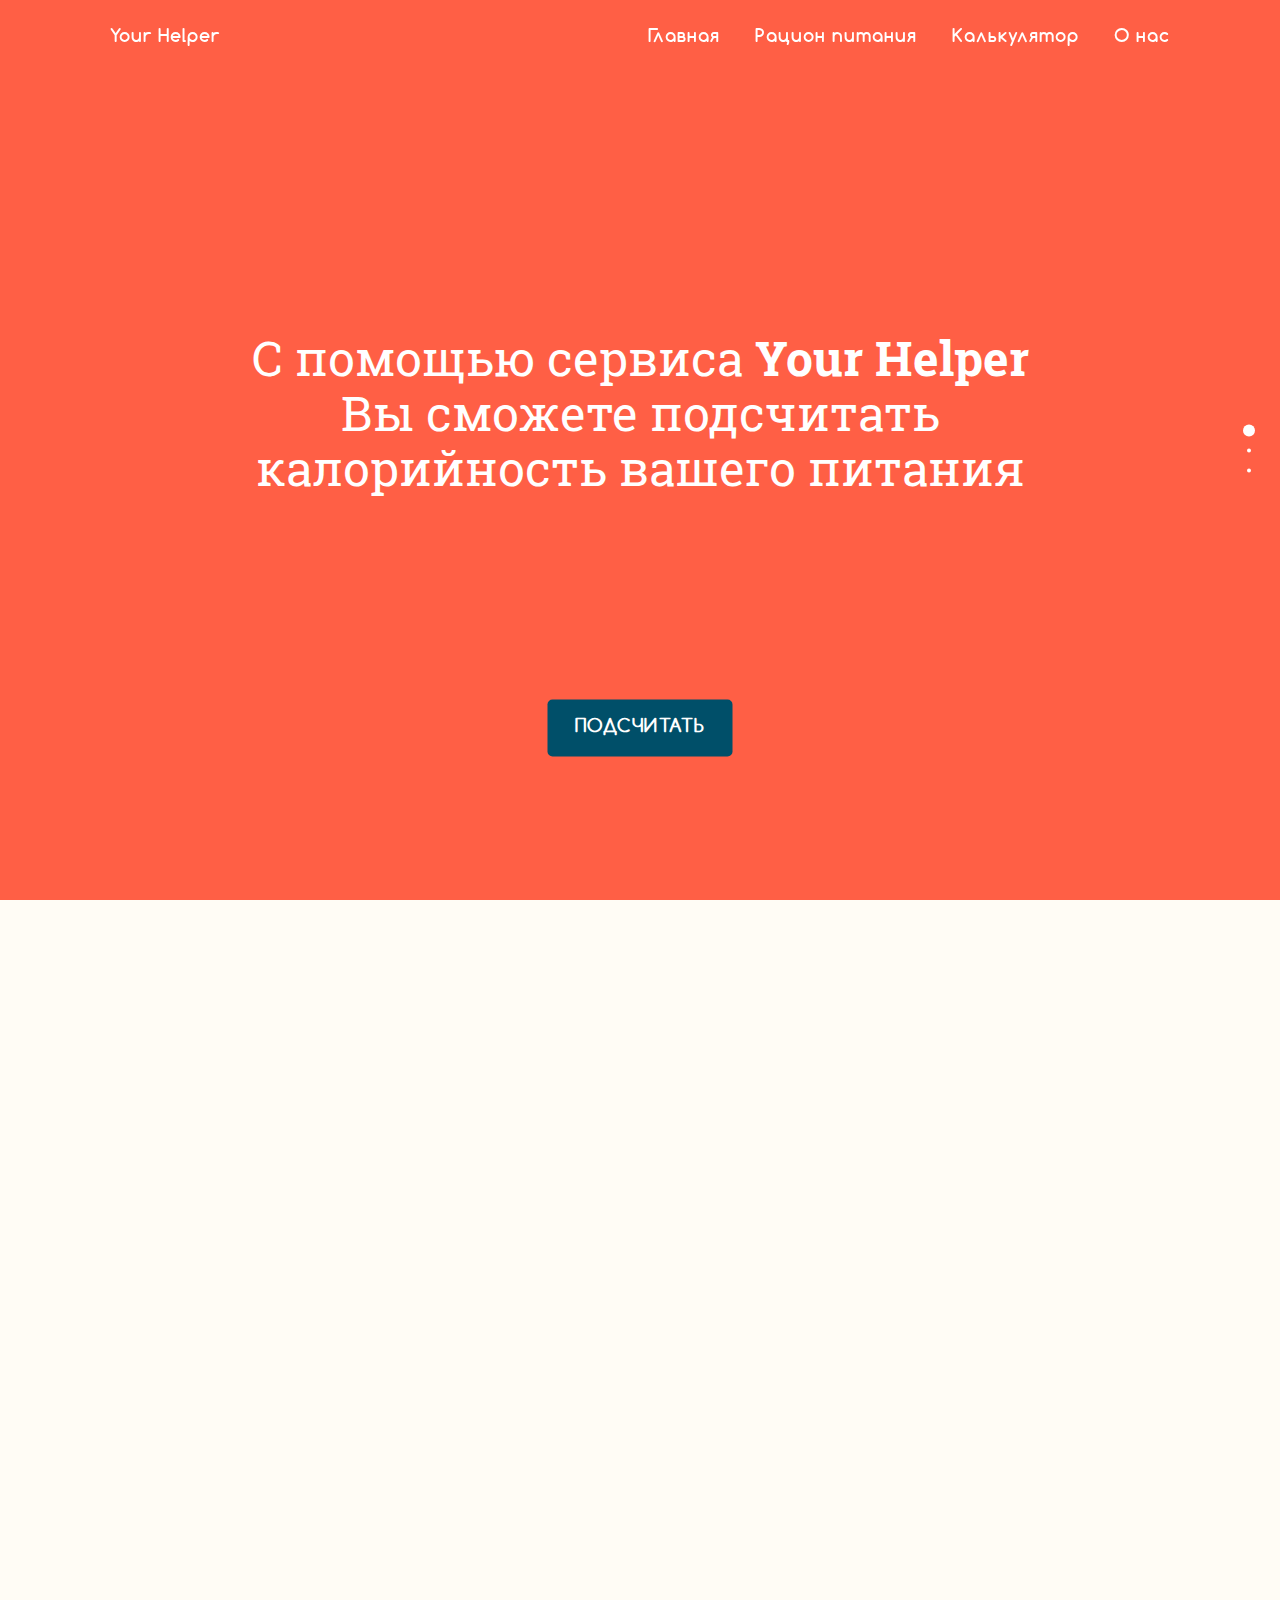
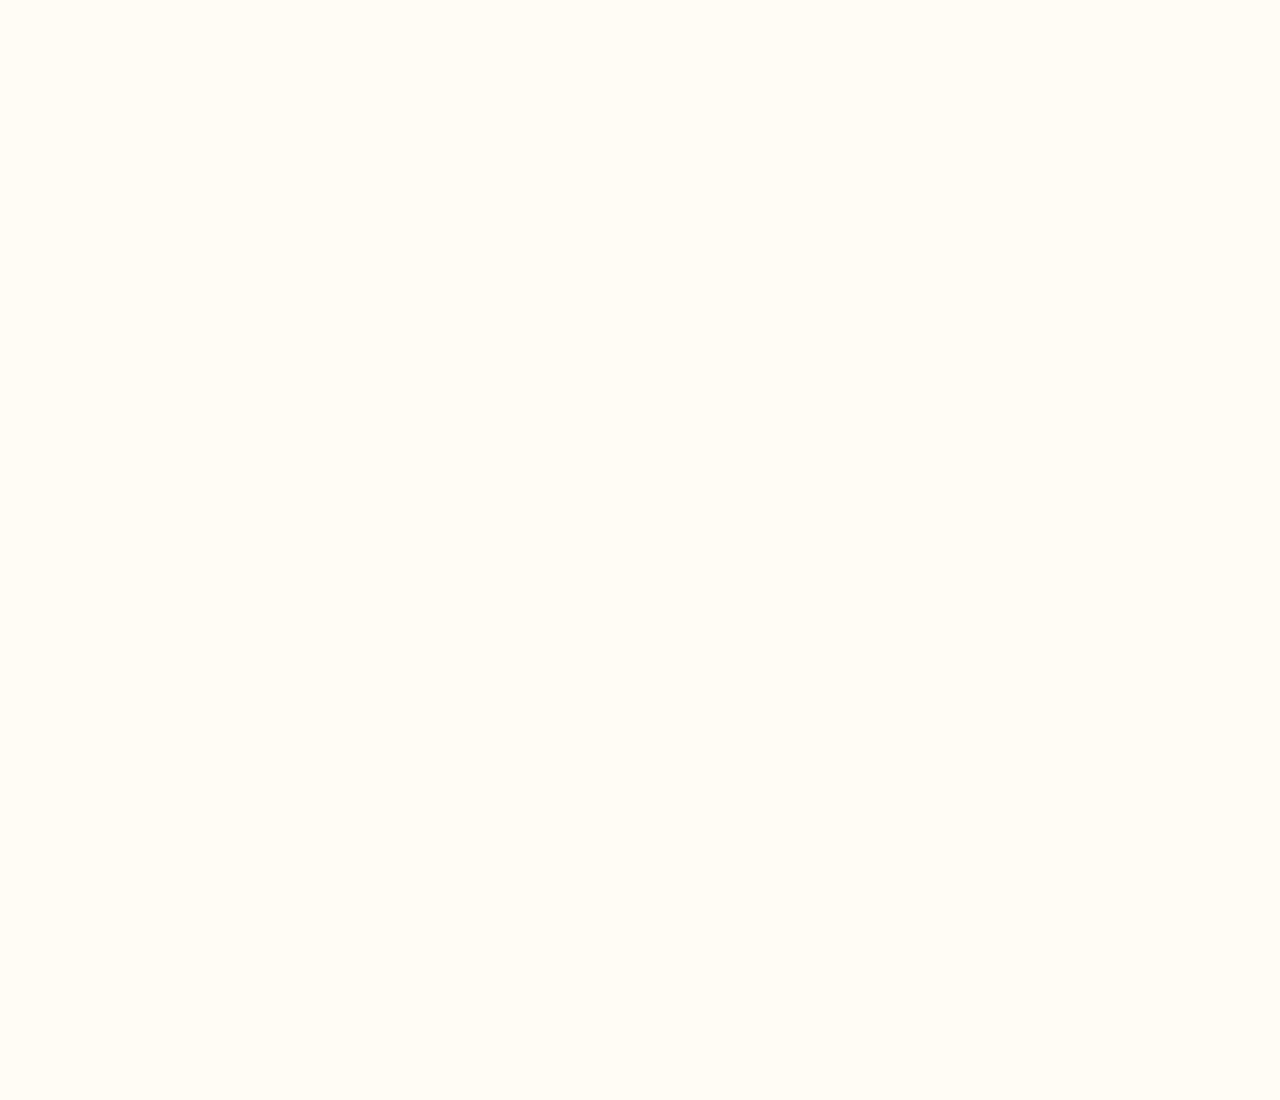
==== index.html @ f8819856 "adaptive modal" ====
<!DOCTYPE html>
<html lang="ru">
<head>
	<!-- meta tags -->
	<meta charset="UTF-8">
	<meta name="viewport" content="width=device-width, initial-scale=1.0">
	<!-- --------- -->

	<title>Your Helper - калькулятор калорий</title>

	<!-- link tags -->
	<link rel="shortcut icon" href="img/favicon.png" type="image/x-icon">
	<link rel="stylesheet" href="css/normalize.css">
	<link rel="stylesheet" href="css/fullpage.css">
	<link rel="stylesheet" href="css/style.css">
</head>
<body>
	<nav class="navbar">
		<div class="container">
			<div class="navbar-block">
				<div class="navbar-logo">
					<a href="index.html">
						<span class="navbar__logo">Your Helper</span>
					</a>
				</div>
				<ul id="menu">
					<li data-menuanchor="Main"><a href="#Main" class="navbar-link">Главная</a></li>
					<li data-menuanchor="Food"><a href="#Food" class="navbar-link">Рацион питания</a></li>
					<li data-menuanchor="Calc"><a href="#Calc" class="navbar-link">Калькулятор</a></li>
					<li><a href="#" class="navbar-link">О нас</a></li>
				</ul>
				<div class="navbar__burger">
					<span></span>
				</div>
			</div>
		</div>
	</nav>
	<div class="navbar-burger">
		<ul>
			<li data-menuanchor="Main"><a href="#Main" class="navbar-link">Главная</a></li>
			<li data-menuanchor="Food"><a href="#Food" class="navbar-link">Рацион питания</a></li>
			<li data-menuanchor="Calc"><a href="#Calc" class="navbar-link">Калькулятор</a></li>
			<li><a href="#" class="navbar-link">О нас</a></li>
		</ul>
	</div>
	<div id="fullpage">
		<div class="section active">
			<header class="hero">
				<div class="hero-text">
					<span>
						С помощью сервиса <span class="hero-text_red">Your Helper</span> Вы сможете подсчитать калорийность вашего питания
					</span>
				</div>
				<a href="#Calc" class="btn hero-btn" data-menuanchor="Calc">
					подсчитать
				</a>
			</header>
		</div>
		<div class="section food">
			<div class="container">
				<span class="food__title">
					Питание
				</span>
				<div class="food-block">
					<div class="food-item food-item_first">
						<div class="food-item_hover"></div>
						<a href="#" class="btn food-btn">
							на сушку
						</a>
					</div>
					<div class="food-item food-item_second">
						<div class="food-item_hover"></div>
						<a href="#" class="btn food-btn">
							на массу
						</a>
					</div>
				</div>
			</div>
		</div>
		<div class="section calc">
			<h2 class="calc__title">Калькулятор</h2>
			<div class="calc-wrapper">
				<div class="calc-body">
					<div class="calc-body-menu" id="calcMenu">
						<form action="#" class="calc-search">
							<input type="text" class="calc-input" placeholder="Поиск..">
						</form>
						<div class="calc-body-menu-items">
							<ul class="calc-ul">
								<li class="calc-list">Крупы и каши</li>
								<li class="calc-list">Молочные продукты</li>
								<li class="calc-list">Морепродукты</li>
								<li class="calc-list">Мучные изделия</li>
								<li class="calc-list">Мясные продукты</li>
								<li class="calc-list">Напитки</li>
								<li class="calc-list">Овощи и зелень</li>
								<li class="calc-list">Орехи и сухофрукты</li>
								<li class="calc-list">Фрукты и ягоды</li>
								<li class="calc-list">Разное</li>
							</ul>
						</div>
					</div>
					<div class="calc-body-items" id="calcItems">
						
					</div>
				</div>
				<div class="calc-ad">
					<span>Здесь может быть ваша реклама</span>
				</div>
			</div>
			<div class="calc-basket">
				<button class="btn calc-basket-btn">
					<img src="img/basket.png" alt="Basket" class="calc-basket-btn__img">
					<span>корзина</span>
				</button>
			</div>
		</div>
	</div>
	<div class="modal hided">
		<h2 class="modal-title">
			Корзина продуктов
		</h2>
		<span class="modal-out">&#10006;</span>
		<div class="modal-wrapper">
			<div class="modal-list" id="modalList">
				
			</div>
			<div class="modal-add">
				<div class="modal-add-text">
					<label for="modal-add__text">Название:</label><input type="text" id="modal-add__text" class="modal-add__text" placeholder="Ваш продукт" required>
					<label for="modal-add__num">Кол-во калорий на 100гр. :</label><input type="number" id="modal-add__num" class="modal-add__num" placeholder="100" required>
				</div>
				<button class="btn modal-add__btn">добавить</button>
			</div>
		</div>
		<div class="modal-final-wr">
			<div class="modal-final">
				<button class="btn modal-final__btn">расчитать</button>
				<span class="modal-final__text">Всего калорий: </span>
				<span class="modal-final__num">0</span>
			</div>
		</div>
	</div>
	<script src="js/fullpage.js"></script>
	<script src="js/app.js"></script>
</body>
</html>
---- css/fullpage.css ----
/*!
 * fullPage 3.0.9
 * https://github.com/alvarotrigo/fullPage.js
 *
 * @license GPLv3 for open source use only
 * or Fullpage Commercial License for commercial use
 * http://alvarotrigo.com/fullPage/pricing/
 *
 * Copyright (C) 2018 http://alvarotrigo.com/fullPage - A project by Alvaro Trigo
 */
html.fp-enabled,
.fp-enabled body {
    margin: 0;
    padding: 0;
    overflow:hidden;

    /*Avoid flicker on slides transitions for mobile phones #336 */
    -webkit-tap-highlight-color: rgba(0,0,0,0);
}
.fp-section {
    position: relative;
    -webkit-box-sizing: border-box; /* Safari<=5 Android<=3 */
    -moz-box-sizing: border-box; /* <=28 */
    box-sizing: border-box;
}
.fp-slide {
    float: left;
}
.fp-slide, .fp-slidesContainer {
    height: 100%;
    display: block;
}
.fp-slides {
    z-index:1;
    height: 100%;
    overflow: hidden;
    position: relative;
    -webkit-transition: all 0.3s ease-out; /* Safari<=6 Android<=4.3 */
    transition: all 0.3s ease-out;
}
.fp-section.fp-table, .fp-slide.fp-table {
    display: table;
    table-layout:fixed;
    width: 100%;
}
.fp-tableCell {
    display: table-cell;
    vertical-align: middle;
    width: 100%;
    height: 100%;
}
.fp-slidesContainer {
    float: left;
    position: relative;
}
.fp-controlArrow {
    -webkit-user-select: none; /* webkit (safari, chrome) browsers */
    -moz-user-select: none; /* mozilla browsers */
    -khtml-user-select: none; /* webkit (konqueror) browsers */
    -ms-user-select: none; /* IE10+ */
    position: absolute;
    z-index: 4;
    top: 50%;
    cursor: pointer;
    width: 0;
    height: 0;
    border-style: solid;
    margin-top: -38px;
    -webkit-transform: translate3d(0,0,0);
    -ms-transform: translate3d(0,0,0);
    transform: translate3d(0,0,0);
}
.fp-controlArrow.fp-prev {
    left: 15px;
    width: 0;
    border-width: 38.5px 34px 38.5px 0;
    border-color: transparent #fff transparent transparent;
}
.fp-controlArrow.fp-next {
    right: 15px;
    border-width: 38.5px 0 38.5px 34px;
    border-color: transparent transparent transparent #fff;
}
.fp-scrollable {
    overflow: hidden;
    position: relative;
}
.fp-scroller{
    overflow: hidden;
}
.iScrollIndicator{
    border: 0 !important;
}
.fp-notransition {
    -webkit-transition: none !important;
    transition: none !important;
}
#fp-nav {
    position: fixed;
    z-index: 100;
    top: 50%;
    opacity: 1;
    transform: translateY(-50%);
    -ms-transform: translateY(-50%);
    -webkit-transform: translate3d(0,-50%,0);
}
#fp-nav.fp-right {
    right: 17px;
}
#fp-nav.fp-left {
    left: 17px;
}
.fp-slidesNav{
    position: absolute;
    z-index: 4;
    opacity: 1;
    -webkit-transform: translate3d(0,0,0);
    -ms-transform: translate3d(0,0,0);
    transform: translate3d(0,0,0);
    left: 0 !important;
    right: 0;
    margin: 0 auto !important;
}
.fp-slidesNav.fp-bottom {
    bottom: 17px;
}
.fp-slidesNav.fp-top {
    top: 17px;
}
#fp-nav ul,
.fp-slidesNav ul {
  margin: 0;
  padding: 0;
}
#fp-nav ul li,
.fp-slidesNav ul li {
    display: block;
    width: 14px;
    height: 13px;
    margin: 7px;
    position:relative;
}
.fp-slidesNav ul li {
    display: inline-block;
}
#fp-nav ul li a,
.fp-slidesNav ul li a {
    display: block;
    position: relative;
    z-index: 1;
    width: 100%;
    height: 100%;
    cursor: pointer;
    text-decoration: none;
}
#fp-nav ul li a.active span,
.fp-slidesNav ul li a.active span,
#fp-nav ul li:hover a.active span,
.fp-slidesNav ul li:hover a.active span{
    height: 12px;
    width: 12px;
    margin: -6px 0 0 -6px;
    border-radius: 100%;
 }
#fp-nav ul li a span,
.fp-slidesNav ul li a span {
    border-radius: 50%;
    position: absolute;
    z-index: 1;
    height: 4px;
    width: 4px;
    border: 0;
    background: #fff;
    left: 50%;
    top: 50%;
    margin: -2px 0 0 -2px;
    -webkit-transition: all 0.1s ease-in-out;
    -moz-transition: all 0.1s ease-in-out;
    -o-transition: all 0.1s ease-in-out;
    transition: all 0.1s ease-in-out;
}
#fp-nav ul li:hover a span,
.fp-slidesNav ul li:hover a span{
    width: 10px;
    height: 10px;
    margin: -5px 0px 0px -5px;
}
#fp-nav ul li .fp-tooltip {
    /* display: none; */
    position: absolute;
    top: -2px;
    color: #fff;
    font-size: 14px;
    /* font-family: arial, helvetica, sans-serif;
     */
    font-family: 'Comfortaa Regular';
    letter-spacing: 1.5px;
    white-space: nowrap;
    max-width: 220px;
    overflow: hidden;
    display: block;
    opacity: 0;
    width: 0;
    cursor: pointer;
}
#fp-nav ul li:hover .fp-tooltip,
#fp-nav.fp-show-active a.active + .fp-tooltip {
    -webkit-transition: opacity 0.2s ease-in;
    transition: opacity 0.2s ease-in;
    width: auto;
    opacity: 1;
}
#fp-nav ul li .fp-tooltip.fp-right {
    right: 20px;
}
#fp-nav ul li .fp-tooltip.fp-left {
    left: 20px;
}
.fp-auto-height.fp-section,
.fp-auto-height .fp-slide,
.fp-auto-height .fp-tableCell{
    height: auto !important;
}

.fp-responsive .fp-auto-height-responsive.fp-section,
.fp-responsive .fp-auto-height-responsive .fp-slide,
.fp-responsive .fp-auto-height-responsive .fp-tableCell {
    height: auto !important;
}

/*Only display content to screen readers*/
.fp-sr-only{
    position: absolute;
    width: 1px;
    height: 1px;
    padding: 0;
    overflow: hidden;
    clip: rect(0, 0, 0, 0);
    white-space: nowrap;
    border: 0;
}
---- css/style.css ----
@font-face {
  font-family: 'Roboto Slab Regular';
  src: url("../fonts/Roboto/RobotoSlab-Regular.eot");
  src: url("../fonts/Roboto/RobotoSlab-Regular.eot?#iefix") format("embedded-opentype"), url("../fonts/Roboto/RobotoSlab-Regular.woff") format("woff"), url("../fonts/Roboto/RobotoSlab-Regular.ttf") format("truetype");
  font-weight: normal;
  font-style: normal;
}

@font-face {
  font-family: 'Roboto Slab Bold';
  src: url("../fonts/Roboto/RobotoSlab-Bold.eot");
  src: url("../fonts/Roboto/RobotoSlab-Bold.eot?#iefix") format("embedded-opentype"), url("../fonts/Roboto/RobotoSlab-Bold.woff") format("woff"), url("../fonts/Roboto/RobotoSlab-Bold.ttf") format("truetype");
  font-weight: normal;
  font-style: normal;
}

@font-face {
  font-family: 'Comfortaa Regular';
  src: url("../fonts/Comfortaa/Comfortaa.eot");
  src: url("../fonts/Comfortaa/Comfortaa.eot?#iefix") format("embedded-opentype"), url("../fonts/Comfortaa/Comfortaa.woff") format("woff"), url("../fonts/Comfortaa/Comfortaa.ttf") format("truetype");
  font-weight: normal;
  font-style: normal;
}

@font-face {
  font-family: 'Comfortaa Bold';
  src: url("../fonts/Comfortaa/Comfortaa-Bold.eot");
  src: url("../fonts/Comfortaa/Comfortaa-Bold.eot?#iefix") format("embedded-opentype"), url("../fonts/Comfortaa/Comfortaa-Bold.woff") format("woff"), url("../fonts/Comfortaa/Comfortaa-Bold.ttf") format("truetype");
  font-weight: normal;
  font-style: normal;
}

* {
  -webkit-box-sizing: border-box;
          box-sizing: border-box;
}

body {
  font-size: 18px;
  background-color: #FFFCF5;
  font-family: 'Comfortaa Regular';
  font-weight: 400;
}

.container {
  max-width: 1110px;
  margin: 0 auto;
  z-index: 4;
}

input::-webkit-outer-spin-button,
input::-webkit-inner-spin-button {
  -webkit-appearance: none;
  margin: 0;
}

a {
  text-decoration: none;
  color: #000;
}

.btn {
  border: none;
  outline: none;
  cursor: pointer;
}

button:active, button:focus {
  border: none;
  outline: none;
}

button::-moz-focus-inner {
  border: 0;
}

@media (max-width: 1200px) {
  .container {
    max-width: 780px;
  }
}

@media (max-width: 880px) {
  .container {
    max-width: 500px;
    width: 85%;
  }
}

.hero {
  height: 100vh;
  position: relative;
}

.hero-text {
  position: absolute;
  text-align: center;
  top: 45%;
  left: 50%;
  -webkit-transform: translate(-50%, -45%);
          transform: translate(-50%, -45%);
  font-size: 48px;
  width: 810px;
  color: #fff;
  font-family: 'Roboto Slab Regular';
  font-weight: 400;
}

.hero-text_red {
  font-family: 'Roboto Slab Bold';
  font-weight: 700;
}

.hero-btn {
  position: absolute;
  text-transform: uppercase;
  letter-spacing: 1.5px;
  font-weight: 700;
  bottom: 15%;
  left: 50%;
  -webkit-transform: translate(-50%, -15%);
          transform: translate(-50%, -15%);
  background: #004f69;
  color: #fff;
  padding: 18px 27px;
  border-radius: 5px;
  -webkit-transition: .3s;
  transition: .3s;
}

.hero-btn:hover {
  background: #fff;
  color: #004f69;
}

@media (max-width: 880px) {
  .hero-text {
    font-size: 32px;
    max-width: 610px;
    width: 85%;
  }
  .hero-btn {
    letter-spacing: 1.5px;
    font-weight: 700;
    bottom: 10%;
    -webkit-transform: translate(-50%, -10%);
            transform: translate(-50%, -10%);
    padding: 20px 30px 17px 30px;
    border-radius: 30px;
    font-size: 14px;
  }
}

@media (orientation: landscape) and (max-width: 880px) {
  .hero-btn {
    bottom: 10%;
    left: 50%;
    -webkit-transform: translate(-50%, 0%);
            transform: translate(-50%, 0%);
  }
}

.navbar {
  position: fixed;
  top: 0;
  width: 100%;
  z-index: 999;
}

.navbar-block {
  padding: 25px 25px;
  display: -webkit-box;
  display: -ms-flexbox;
  display: flex;
  -webkit-box-pack: justify;
      -ms-flex-pack: justify;
          justify-content: space-between;
  -webkit-box-align: center;
      -ms-flex-align: center;
          align-items: center;
}

.navbar__logo {
  letter-spacing: 1px;
  color: #fff;
  font-family: 'Comfortaa Bold';
  font-weight: 700;
}

.navbar ul {
  margin: 0 0 0 40px;
  padding: 0;
  list-style: none;
  display: -webkit-box;
  display: -ms-flexbox;
  display: flex;
  -webkit-box-align: center;
      -ms-flex-align: center;
          align-items: center;
}

.navbar ul li {
  margin-right: 35px;
}

.navbar ul li a {
  color: #fff;
}

.navbar ul li:last-child {
  margin-right: 0;
}

.navbar-link {
  letter-spacing: 1px;
  position: relative;
  font-family: 'Comfortaa Bold';
  font-weight: 700;
}

.navbar-link::after {
  content: '';
  -webkit-transition: .4s;
  transition: .4s;
  position: absolute;
  bottom: -2px;
  left: 0;
  width: 0;
  height: 2px;
  background-color: #fff;
}

.navbar-link:hover::after {
  width: 100%;
}

.navbar__burger {
  display: none;
}

.navbar-burger {
  z-index: 100;
  padding: 10px 0;
  position: fixed;
  top: -200%;
  margin-top: 61px;
  right: 21%;
  -webkit-transition: all 0.3s ease 0s;
  transition: all 0.3s ease 0s;
  border: 1px solid #fff;
  border-radius: 10px;
  background-color: #ff5f45;
}

.navbar-burger.actived {
  top: 0;
}

.navbar-burger ul {
  margin: 0;
  padding: 0;
  list-style: none;
  display: -webkit-box;
  display: -ms-flexbox;
  display: flex;
  -webkit-box-orient: vertical;
  -webkit-box-direction: normal;
      -ms-flex-direction: column;
          flex-direction: column;
  -webkit-box-pack: center;
      -ms-flex-pack: center;
          justify-content: center;
  -webkit-box-align: end;
      -ms-flex-align: end;
          align-items: flex-end;
  padding: 20px;
}

.navbar-burger ul li {
  margin-bottom: 27px;
  font-size: 20px;
  position: relative;
}

.navbar-burger ul li a {
  color: #fff;
}

.navbar-burger ul li:last-child {
  margin-bottom: 0;
}

@media (max-width: 880px) {
  .navbar ul {
    display: none;
  }
  .navbar__burger {
    display: block;
    position: relative;
    width: 20px;
    height: 16px;
  }
  .navbar__burger span {
    position: absolute;
    background-color: #fff;
    width: 100%;
    height: 2px;
    left: 0;
    top: 7px;
    -webkit-transition: all 0.3s ease 0s;
    transition: all 0.3s ease 0s;
  }
  .navbar__burger::after, .navbar__burger::before {
    content: '';
    position: absolute;
    background-color: #fff;
    width: 100%;
    height: 2px;
    -webkit-transition: all 0.3s ease 0s;
    transition: all 0.3s ease 0s;
  }
  .navbar__burger::after {
    bottom: 0;
  }
  .navbar__burger.actived span {
    -webkit-transform: scale(0);
            transform: scale(0);
  }
  .navbar__burger.actived::before {
    -webkit-transform: rotate(45deg);
            transform: rotate(45deg);
    top: 8px;
  }
  .navbar__burger.actived::after {
    -webkit-transform: rotate(-45deg);
            transform: rotate(-45deg);
    bottom: 6px;
  }
}

@media (max-width: 575px) {
  .navbar-burger {
    right: 13%;
  }
}

@media (orientation: landscape) {
  .navbar-burger ul {
    display: -webkit-box;
    display: -ms-flexbox;
    display: flex;
    -webkit-box-orient: vertical;
    -webkit-box-direction: normal;
        -ms-flex-direction: column;
            flex-direction: column;
    -webkit-box-pack: center;
        -ms-flex-pack: center;
            justify-content: center;
    -webkit-box-align: end;
        -ms-flex-align: end;
            align-items: flex-end;
    padding: 5px 10px;
  }
  .navbar-burger ul li {
    margin-bottom: 23px;
    font-size: 20px;
    position: relative;
  }
  .navbar-burger ul li a {
    color: #fff;
  }
  .navbar-burger ul li:last-child {
    margin-bottom: 0;
  }
}

.food {
  height: 100vh;
  position: relative;
}

.food__title {
  position: absolute;
  top: 10%;
  left: 50%;
  -webkit-transform: translate(-50%, -10%);
          transform: translate(-50%, -10%);
  color: #fff;
  font-size: 48px;
  letter-spacing: 1.5px;
  font-family: 'Comfortaa Bold';
  font-weight: 700;
}

.food-block {
  position: absolute;
  top: 40%;
  left: 50%;
  -webkit-transform: translate(-50%, -30%);
          transform: translate(-50%, -30%);
  height: 80vh;
  width: 70vw;
  display: -webkit-box;
  display: -ms-flexbox;
  display: flex;
  -webkit-box-pack: justify;
      -ms-flex-pack: justify;
          justify-content: space-between;
  -webkit-box-align: center;
      -ms-flex-align: center;
          align-items: center;
}

.food-item {
  height: 60vh;
  width: 48%;
  -ms-flex-preferred-size: 48%;
      flex-basis: 48%;
  border-radius: 20px;
  position: relative;
  -webkit-transition: .3s;
  transition: .3s;
  z-index: 1;
}

.food-item_hover {
  -webkit-transition: .3s;
  transition: .3s;
  width: 100%;
  height: 100%;
  z-index: 2;
  border-radius: 20px;
  background-color: #000;
  opacity: .1;
}

.food-item_first {
  background: url("../img/fruits.jpg") no-repeat top center/cover;
}

.food-item_second {
  background: url("../img/meat.jpg") no-repeat top center/cover;
}

.food-item:hover {
  -webkit-transform: scale(1.03);
          transform: scale(1.03);
}

.food-item:hover .food-item_hover {
  opacity: .7;
}

.food-btn {
  z-index: 999;
  position: absolute;
  text-transform: uppercase;
  text-align: center;
  letter-spacing: 1.5px;
  font-size: 38px;
  font-weight: 700;
  top: 50%;
  left: 50%;
  -webkit-transform: translate(-50%, -50%);
          transform: translate(-50%, -50%);
  background: #004f69;
  color: #fff;
  padding: 28px 25px;
  border-radius: 15px;
  -webkit-transition: .3s;
  transition: .3s;
}

.food-btn:hover {
  background: #fff;
  color: #004f69;
}

@media (max-width: 880px) {
  .food__title {
    font-size: 42px;
  }
  .food-block {
    top: 40%;
    left: 50%;
    -webkit-transform: translate(-50%, -30%);
            transform: translate(-50%, -30%);
    -ms-flex-wrap: wrap;
        flex-wrap: wrap;
    -webkit-box-pack: center;
        -ms-flex-pack: center;
            justify-content: center;
    -webkit-box-align: center;
        -ms-flex-align: center;
            align-items: center;
  }
  .food-item {
    height: 29vh;
    -ms-flex-preferred-size: 85%;
        flex-basis: 85%;
  }
  .food-item:last-child {
    margin-top: -50px;
  }
  .food-item:hover {
    -webkit-transform: scale(1);
            transform: scale(1);
  }
  .food-item:hover .food-item_hover {
    -webkit-transition: 0s;
    transition: 0s;
    width: 0;
    height: 0;
    z-index: 2;
    border-radius: 0;
    background-color: none;
    opacity: 0;
  }
  .food-btn {
    font-size: 23px;
    padding: 18px 15px;
    border-radius: 15px;
    -webkit-transition: .3s;
    transition: .3s;
  }
  .food-btn:active {
    background: #fff;
    color: #004f69;
  }
}

@media (orientation: landscape) and (max-width: 880px) {
  .food__title {
    font-size: 32px;
  }
  .food-block {
    top: 15%;
    left: 50%;
    -webkit-transform: translate(-50%, -30%);
            transform: translate(-50%, -30%);
    margin-top: 85px;
    -ms-flex-wrap: nowrap;
        flex-wrap: nowrap;
    -webkit-box-pack: justify;
        -ms-flex-pack: justify;
            justify-content: space-between;
    -webkit-box-align: center;
        -ms-flex-align: center;
            align-items: center;
  }
  .food-item {
    height: 60vh;
    -ms-flex-preferred-size: 49%;
        flex-basis: 49%;
    margin-bottom: 0;
  }
  .food-item:last-child {
    margin-top: 0px;
  }
  .food-btn {
    font-size: 23px;
    padding: 18px 15px;
    border-radius: 15px;
    -webkit-transition: .3s;
    transition: .3s;
  }
  .food-btn:active {
    background: #fff;
    color: #004f69;
  }
}

.calc {
  position: relative;
}

.calc__title {
  position: absolute;
  top: 5%;
  left: 50%;
  -webkit-transform: translate(-50%, -5%);
          transform: translate(-50%, -5%);
  color: #fff;
  font-size: 48px;
  letter-spacing: 1.5px;
  font-family: 'Comfortaa Bold';
  font-weight: 700;
}

.calc-wrapper {
  position: absolute;
  height: 60vh;
  width: 85vw;
  top: 40%;
  left: 50%;
  -webkit-transform: translate(-50%, -30%);
          transform: translate(-50%, -30%);
  display: -webkit-box;
  display: -ms-flexbox;
  display: flex;
  -webkit-box-pack: justify;
      -ms-flex-pack: justify;
          justify-content: space-between;
  -webkit-box-align: center;
      -ms-flex-align: center;
          align-items: center;
}

.calc-basket {
  position: absolute;
  bottom: 5%;
  left: 50%;
  -webkit-transform: translate(-50%, -5%);
          transform: translate(-50%, -5%);
}

.calc-basket-btn {
  display: -webkit-box;
  display: -ms-flexbox;
  display: flex;
  -webkit-box-align: center;
      -ms-flex-align: center;
          align-items: center;
  text-transform: uppercase;
  -webkit-box-pack: center;
      -ms-flex-pack: center;
          justify-content: center;
  letter-spacing: 1.5px;
  font-weight: 700;
  background: #004f69;
  color: #fff;
  padding: 18px 27px;
  border-radius: 5px;
}

.calc-basket-btn__img {
  height: 30px;
  width: 30px;
  margin-right: 10px;
}

.calc-body {
  -ms-flex-preferred-size: 83%;
      flex-basis: 83%;
  height: 100%;
  background-color: #fff;
  border-radius: 30px;
  display: -webkit-box;
  display: -ms-flexbox;
  display: flex;
  padding: 30px;
}

.calc-body-menu {
  -ms-flex-preferred-size: 18%;
      flex-basis: 18%;
  height: 100%;
  overflow-y: scroll;
}

.calc-body-menu-items {
  margin-top: 20px;
}

.calc-body-menu-items ul {
  margin: 0;
  padding: 0;
  list-style: none;
  margin-left: 5px;
}

.calc-body-menu-items ul li {
  position: relative;
  cursor: pointer;
  font-size: 20px;
  padding: 5px 0;
  margin-bottom: 5px;
  font-family: 'Comfortaa Bold';
  font-weight: 700;
}

.calc-body-menu-items ul li::after {
  content: '';
  -webkit-transition: .4s;
  transition: .4s;
  position: absolute;
  bottom: -2px;
  left: 0;
  width: 0;
  height: 2px;
  background-color: #fc6c7c;
}

.calc-body-menu-items ul li:hover::after {
  width: 100%;
}

.calc-body-items {
  -ms-flex-preferred-size: 85%;
      flex-basis: 85%;
  height: 100%;
  padding: 0 20px;
  overflow-y: scroll;
  display: -webkit-box;
  display: -ms-flexbox;
  display: flex;
  -webkit-box-pack: center;
      -ms-flex-pack: center;
          justify-content: center;
  -ms-flex-wrap: wrap;
      flex-wrap: wrap;
}

.calc-body-item {
  position: relative;
  display: inline-block;
  -ms-flex-preferred-size: 18%;
      flex-basis: 18%;
  height: 120px;
  margin: 8px 8px 2px 8px;
  border: 2px solid #fc6c7c;
  border-radius: 10px;
}

.calc-body-item__image {
  width: 100%;
  height: 100%;
  -o-object-fit: cover;
     object-fit: cover;
  border-radius: 10px;
}

.calc-body-item__text {
  position: absolute;
  left: 3%;
  display: inline-block;
  letter-spacing: 1.5px;
  text-align: left;
  top: 3%;
  font-size: 16px;
  max-width: 110px;
  color: #000;
  text-indent: none;
  -webkit-user-select: none;
     -moz-user-select: none;
      -ms-user-select: none;
          user-select: none;
  font-family: 'Comfortaa Bold';
  font-weight: 700;
}

.calc-body-item__add {
  position: absolute;
  top: -10px;
  right: -20px;
  background-color: green;
  color: #fff;
  font-size: 43px;
  width: 40px;
  height: 40px;
  border-radius: 50%;
  display: -webkit-box;
  display: -ms-flexbox;
  display: flex;
  -webkit-box-align: center;
      -ms-flex-align: center;
          align-items: center;
  -webkit-box-pack: center;
      -ms-flex-pack: center;
          justify-content: center;
  cursor: pointer;
  opacity: 0;
}

.calc-body-item:hover .calc-body-item__add {
  opacity: 1;
}

.calc-input {
  max-width: 97%;
  padding: 7px;
  margin-top: 2px;
  border: .5px solid #000;
}

.calc-ad {
  -ms-flex-preferred-size: 15%;
      flex-basis: 15%;
  height: 100%;
  background-color: #fff;
  border-radius: 30px;
  display: -webkit-box;
  display: -ms-flexbox;
  display: flex;
  -webkit-box-pack: center;
      -ms-flex-pack: center;
          justify-content: center;
  -webkit-box-align: center;
      -ms-flex-align: center;
          align-items: center;
  text-align: center;
}

.calc-ad span {
  display: block;
  max-width: 200px;
  font-size: 24px;
  font-family: 'Comfortaa Bold';
  font-weight: 700;
}

.modal {
  position: absolute;
  width: 90%;
  height: 90%;
  -webkit-user-select: none;
     -moz-user-select: none;
      -ms-user-select: none;
          user-select: none;
  top: 60%;
  left: 50%;
  -webkit-transform: translate(-50%, -60%);
          transform: translate(-50%, -60%);
  background-color: #fff;
  border-radius: 30px;
  z-index: 1000;
  opacity: 0;
  -webkit-transition: .3s;
  transition: .3s;
  -webkit-animation: show .3s 1;
          animation: show .3s 1;
  -webkit-animation-fill-mode: forwards;
          animation-fill-mode: forwards;
}

.modal-title {
  text-align: center;
  font-size: 37px;
  font-family: 'Comfortaa Bold';
  font-weight: 700;
}

.modal-out {
  position: absolute;
  top: 4%;
  right: 2%;
  font-size: 34px;
  cursor: pointer;
}

.modal-wrapper {
  position: relative;
  height: 75%;
  width: 90%;
  margin: auto;
  border-radius: 20px;
  border: 2px solid #000;
}

.modal-list {
  max-height: 85%;
  width: 98%;
  margin: 0 auto;
  overflow-y: scroll;
}

.modal-item {
  height: 100px;
  width: 98%;
  display: -webkit-box;
  display: -ms-flexbox;
  display: flex;
  -webkit-box-align: center;
      -ms-flex-align: center;
          align-items: center;
  -webkit-box-pack: justify;
      -ms-flex-pack: justify;
          justify-content: space-between;
  border-bottom: 1px solid #000;
  padding: 15px;
}

.modal-item:last-child {
  border-bottom: none;
}

.modal-item-text {
  display: -webkit-box;
  display: -ms-flexbox;
  display: flex;
  -webkit-box-align: center;
      -ms-flex-align: center;
          align-items: center;
}

.modal-item-text img {
  height: 95px;
  width: 120px;
  margin-right: 10px;
}

.modal-item-text span {
  font-size: 28px;
  font-family: 'Comfortaa Regular';
  font-weight: 400;
}

.modal-item-delete {
  margin-left: 10px;
  cursor: pointer;
}

.modal-item-input {
  font-size: 28px;
}

.modal-item-input input {
  height: 50px;
  width: 140px;
  padding: 15px;
  margin: 0 10px;
  border: none;
  border-bottom: 1px solid #000;
  outline: none;
}

.modal-item-input input:focus, .modal-item-input input:active {
  border: none;
  border-bottom: 1.5px solid #000;
}

.modal-add {
  position: absolute;
  bottom: 0;
  left: 50%;
  -webkit-transform: translate(-50%, 0%);
          transform: translate(-50%, 0%);
  height: 70px;
  width: 98%;
  font-size: 28px;
  margin: auto;
  display: -webkit-box;
  display: -ms-flexbox;
  display: flex;
  -webkit-box-align: center;
      -ms-flex-align: center;
          align-items: center;
  border-top: 1px solid #000;
  -webkit-box-pack: justify;
      -ms-flex-pack: justify;
          justify-content: space-between;
}

.modal-add input {
  height: 50px;
  padding: 15px;
  margin: 0 10px;
  border: none;
  border-bottom: 1px solid #000;
  outline: none;
}

.modal-add input:focus, .modal-add input:active {
  border: none;
  border-bottom: 1.5px solid #000;
}

.modal-add__text {
  width: 250px;
}

.modal-add__num {
  width: 140px;
}

.modal-add__btn {
  letter-spacing: 1.5px;
  font-weight: 700;
  font-size: 22px;
  background: #004f69;
  color: #fff;
  padding: 10px 17px;
  border-radius: 5px;
  text-transform: uppercase;
  -webkit-transition: .3s;
  transition: .3s;
}

.modal-final-wr {
  height: 23%;
  width: 90%;
  margin: auto;
  margin-top: 1%;
}

.modal-final {
  text-align: right;
  width: 100%;
  font-size: 32px;
  letter-spacing: 1.5px;
  font-family: 'Comfortaa Bold';
  font-weight: 700;
}

.modal-final__text {
  margin-right: 20px;
}

.modal-final__btn {
  letter-spacing: 1.5px;
  font-weight: 700;
  font-size: 22px;
  background: #004f69;
  color: #fff;
  padding: 10px 17px;
  border-radius: 5px;
  text-transform: uppercase;
  -webkit-transition: .3s;
  transition: .3s;
  margin-right: 20px;
}

.hided {
  display: none;
  -webkit-transition: .3s;
  transition: .3s;
}

@-webkit-keyframes show {
  0% {
    opacity: 0;
  }
  100% {
    opacity: 1;
  }
}

@keyframes show {
  0% {
    opacity: 0;
  }
  100% {
    opacity: 1;
  }
}

@media (max-width: 1836px) {
  .calc-body-item {
    -ms-flex-preferred-size: 18%;
        flex-basis: 18%;
  }
}

@media (max-width: 1650px) {
  .calc-body-item {
    -ms-flex-preferred-size: 22%;
        flex-basis: 22%;
  }
}

@media (max-width: 1300px) {
  .calc-input {
    position: absolute;
    left: 50%;
    -webkit-transform: translate(-50%, 0);
            transform: translate(-50%, 0);
    width: 80%;
    max-width: 100%;
    text-align: center;
  }
  .calc-ad {
    display: none;
  }
  .calc-body {
    -webkit-box-orient: vertical;
    -webkit-box-direction: normal;
        -ms-flex-direction: column;
            flex-direction: column;
    -ms-flex-preferred-size: 100%;
        flex-basis: 100%;
  }
  .calc-body-menu-items {
    display: none;
  }
  .calc-body-item {
    -ms-flex-preferred-size: 23%;
        flex-basis: 23%;
  }
}

@media (max-width: 1060px) {
  .calc-body-item {
    -ms-flex-preferred-size: 30%;
        flex-basis: 30%;
  }
}

@media (max-width: 707px) {
  .calc-body-item {
    -ms-flex-preferred-size: 43%;
        flex-basis: 43%;
  }
}

@media (max-width: 500px) {
  .calc-body-item {
    -ms-flex-preferred-size: 70%;
        flex-basis: 70%;
  }
}

@media (orientation: landscape) and (max-width: 860px) and (max-height: 400px) {
  .calc-input {
    top: 5%;
  }
  .calc-wrapper {
    height: 63vh;
    width: 75vw;
    top: 39%;
    -webkit-transform: translate(-50%, -30%);
            transform: translate(-50%, -30%);
  }
  .calc__title {
    font-size: 28px;
  }
  .calc-body-item {
    -ms-flex-preferred-size: 43%;
        flex-basis: 43%;
  }
  .calc-basket {
    bottom: 3%;
    -webkit-transform: translate(-50%, -3%);
            transform: translate(-50%, -3%);
  }
  .calc-basket-btn {
    padding: 11px 17px;
  }
  .calc-basket-btn__img {
    height: 20px;
    width: 20px;
    margin-right: 10px;
  }
}

@media (orientation: landscape) and (max-width: 860px) and (max-height: 330px) {
  .calc-wrapper {
    height: 58vh;
    top: 41%;
  }
  .calc-body-item {
    height: 100px;
  }
}

@media (max-width: 410px) {
  .calc-wrapper {
    height: 70vh;
    width: 75vw;
    top: 37%;
    -webkit-transform: translate(-50%, -30%);
            transform: translate(-50%, -30%);
  }
  .calc__title {
    font-size: 28px;
  }
  .calc-body-item {
    -ms-flex-preferred-size: 85%;
        flex-basis: 85%;
  }
  .calc-basket {
    bottom: 3%;
    -webkit-transform: translate(-50%, -3%);
            transform: translate(-50%, -3%);
  }
  .calc-basket-btn {
    padding: 11px 17px;
  }
  .calc-basket-btn__img {
    height: 20px;
    width: 20px;
    margin-right: 10px;
  }
}
/*# sourceMappingURL=style.css.map */
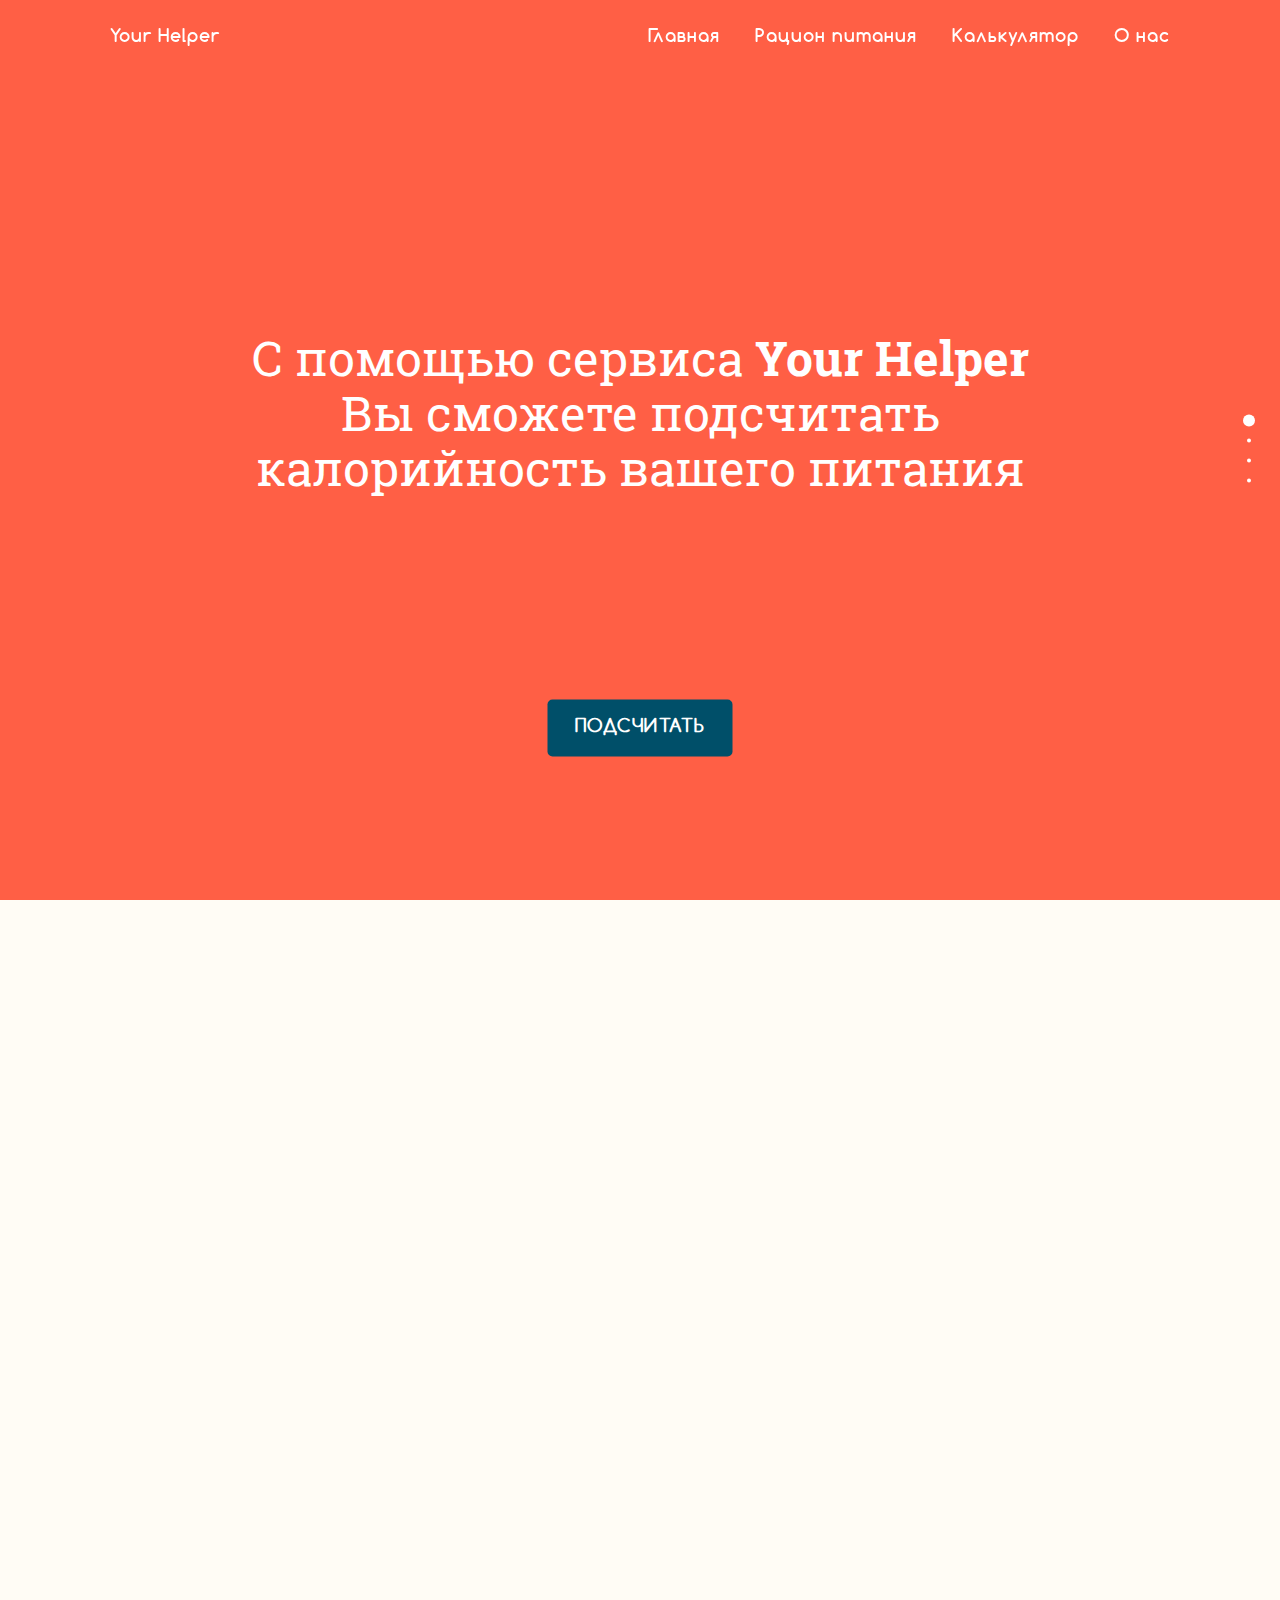
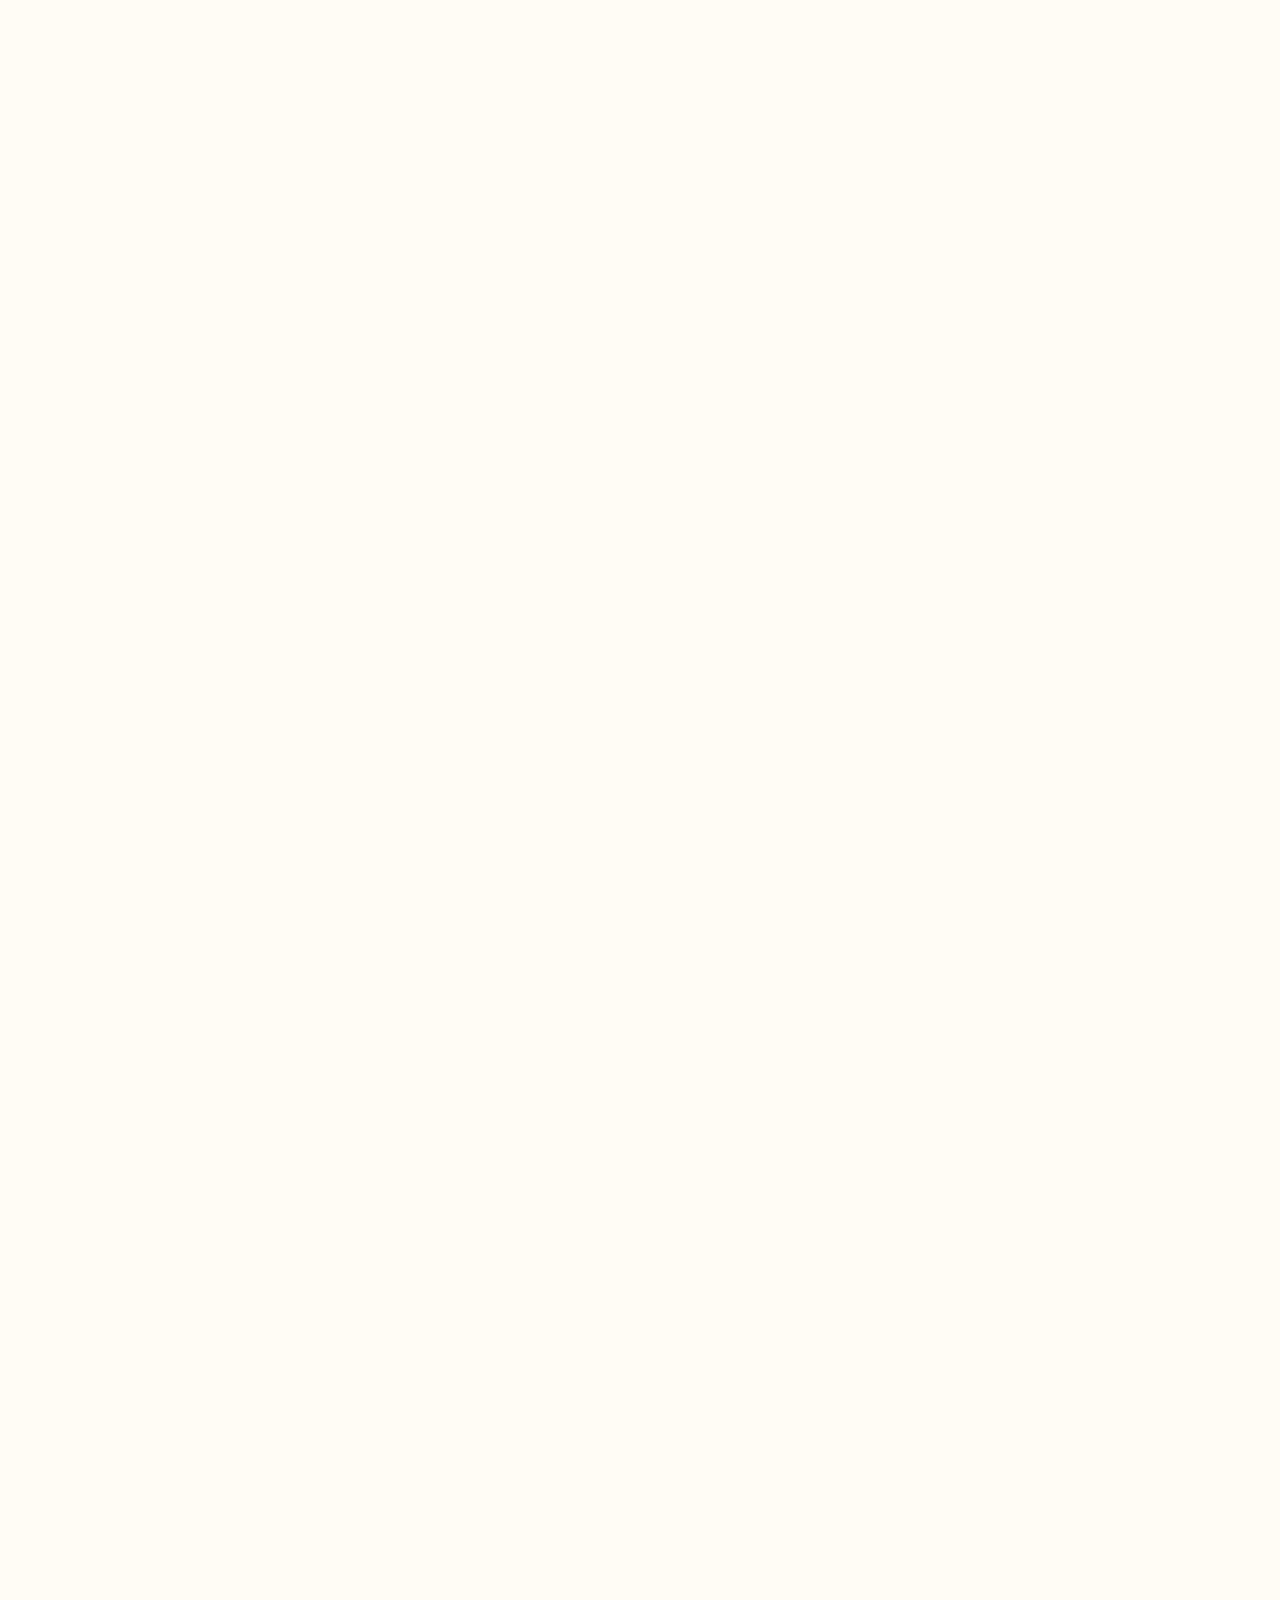
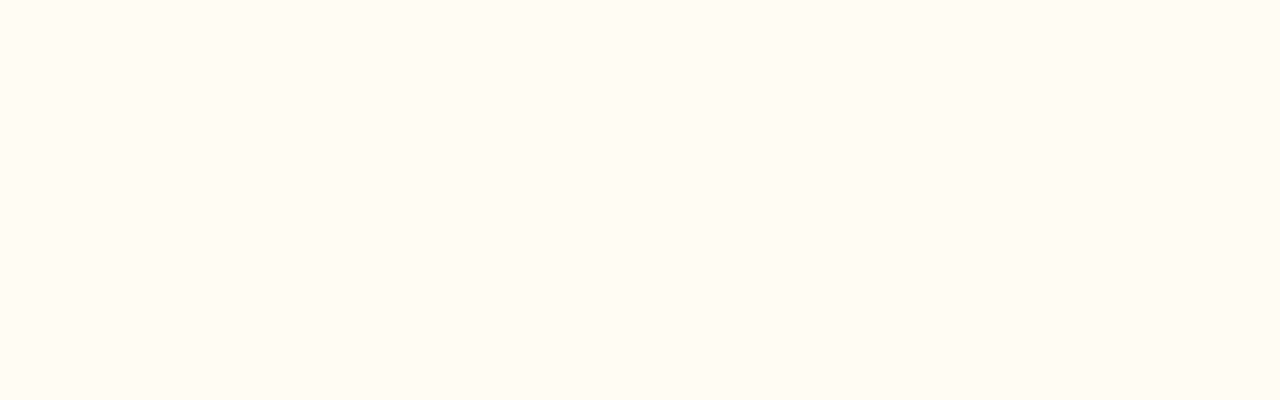
==== commit 1de5b4e1: "create section about and adaptive modal" ====
--- a/index.html
+++ b/index.html
@@ -27,7 +27,7 @@
 					<li data-menuanchor="Main"><a href="#Main" class="navbar-link">Главная</a></li>
 					<li data-menuanchor="Food"><a href="#Food" class="navbar-link">Рацион питания</a></li>
 					<li data-menuanchor="Calc"><a href="#Calc" class="navbar-link">Калькулятор</a></li>
-					<li><a href="#" class="navbar-link">О нас</a></li>
+					<li data-menuanchor="About"><a href="#About" class="navbar-link">О нас</a></li>
 				</ul>
 				<div class="navbar__burger">
 					<span></span>
@@ -40,7 +40,7 @@
 			<li data-menuanchor="Main"><a href="#Main" class="navbar-link">Главная</a></li>
 			<li data-menuanchor="Food"><a href="#Food" class="navbar-link">Рацион питания</a></li>
 			<li data-menuanchor="Calc"><a href="#Calc" class="navbar-link">Калькулятор</a></li>
-			<li><a href="#" class="navbar-link">О нас</a></li>
+			<li data-menuanchor="About"><a href="#About" class="navbar-link">О нас</a></li>
 		</ul>
 	</div>
 	<div id="fullpage">
@@ -78,68 +78,92 @@
 			</div>
 		</div>
 		<div class="section calc">
-			<h2 class="calc__title">Калькулятор</h2>
-			<div class="calc-wrapper">
-				<div class="calc-body">
-					<div class="calc-body-menu" id="calcMenu">
-						<form action="#" class="calc-search">
-							<input type="text" class="calc-input" placeholder="Поиск..">
-						</form>
-						<div class="calc-body-menu-items">
-							<ul class="calc-ul">
-								<li class="calc-list">Крупы и каши</li>
-								<li class="calc-list">Молочные продукты</li>
-								<li class="calc-list">Морепродукты</li>
-								<li class="calc-list">Мучные изделия</li>
-								<li class="calc-list">Мясные продукты</li>
-								<li class="calc-list">Напитки</li>
-								<li class="calc-list">Овощи и зелень</li>
-								<li class="calc-list">Орехи и сухофрукты</li>
-								<li class="calc-list">Фрукты и ягоды</li>
-								<li class="calc-list">Разное</li>
-							</ul>
+			<div class="calc-container">
+				<h2 class="calc__title">Калькулятор</h2>
+				<div class="calc-wrapper">
+					<div class="calc-body">
+						<div class="calc-body-menu" id="calcMenu">
+							<form action="#" class="calc-search">
+								<input type="text" class="calc-input" placeholder="Поиск..">
+							</form>
+							<div class="calc-body-menu-items">
+								<ul class="calc-ul">
+									<li class="calc-list">Крупы и каши</li>
+									<li class="calc-list">Молочные продукты</li>
+									<li class="calc-list">Морепродукты</li>
+									<li class="calc-list">Мучные изделия</li>
+									<li class="calc-list">Мясные продукты</li>
+									<li class="calc-list">Напитки</li>
+									<li class="calc-list">Овощи и зелень</li>
+									<li class="calc-list">Орехи и сухофрукты</li>
+									<li class="calc-list">Фрукты и ягоды</li>
+									<li class="calc-list">Разное</li>
+								</ul>
+							</div>
+						</div>
+						<div class="calc-body-items" id="calcItems">
+							
 						</div>
 					</div>
-					<div class="calc-body-items" id="calcItems">
-						
+					<div class="calc-ad">
+						<span>Здесь может быть ваша реклама</span>
 					</div>
 				</div>
-				<div class="calc-ad">
-					<span>Здесь может быть ваша реклама</span>
+				<div class="calc-basket">
+					<button class="btn calc-basket-btn">
+						<img src="img/basket.png" alt="Basket" class="calc-basket-btn__img">
+						<span>корзина</span>
+					</button>
 				</div>
 			</div>
-			<div class="calc-basket">
-				<button class="btn calc-basket-btn">
-					<img src="img/basket.png" alt="Basket" class="calc-basket-btn__img">
-					<span>корзина</span>
-				</button>
+		</div>
+		<div class="section about">
+			<div class="about-container">
+				<div class="about-text">
+					<div class="about-title">Калькулятор <span class="hero-text_red">Your Helper</span></div>
+					<div class="about-description">Данный сервис создан для подсчёта калорийности вашего питания. Все данные были взяты из открытых источников Интернета. <br> <br> Как пользоваться сайтом? Ознакомьтесь по видео-подсказке ниже ;)</div>
+					<!-- video -->
+				</div>
+				<div class="about-form">
+					<span class="about-form__title">Остались вопросы?</span>
+					<form action="#">
+						<input type="text" class="about-form__name" placeholder="Ваше имя">
+						<textarea cols="30" rows="10" class="about-form__text" placeholder="Ваше сообщение"></textarea>
+						<input type="button" value="Отправить" class="about-form__btn">
+					</form>
+				</div>
 			</div>
 		</div>
 	</div>
 	<div class="modal hided">
-		<h2 class="modal-title">
-			Корзина продуктов
-		</h2>
-		<span class="modal-out">&#10006;</span>
-		<div class="modal-wrapper">
-			<div class="modal-list" id="modalList">
-				
+		<div class="modal-container">
+			<h2 class="modal-title">
+				Корзина продуктов
+			</h2>
+			<span class="modal-out">&#10006;</span>
+			<div class="modal-wrapper">
+				<div class="modal-list" id="modalList">
+					
+				</div>
+				<div class="modal-add">
+					<div class="modal-add-text">
+						<span><label for="modal-add__text">Название:</label><input type="text" id="modal-add__text" class="modal-add__text" placeholder="Ваш продукт" required></span>
+						<span><label for="modal-add__num">Кол-во калорий на 100гр. :</label><input type="number" id="modal-add__num" class="modal-add__num" placeholder="100" required></span>
+					</div>
+					<button class="btn modal-add__btn">добавить</button>
+				</div>
 			</div>
-			<div class="modal-add">
-				<div class="modal-add-text">
-					<label for="modal-add__text">Название:</label><input type="text" id="modal-add__text" class="modal-add__text" placeholder="Ваш продукт" required>
-					<label for="modal-add__num">Кол-во калорий на 100гр. :</label><input type="number" id="modal-add__num" class="modal-add__num" placeholder="100" required>
+			<div class="modal-final-wr">
+				<div class="modal-final">
+					<button class="btn modal-final__btn">расчитать</button>
+					<span class="modal-final__text">Всего калорий: <span class="modal-final__num">0</span></span>
+					
 				</div>
-				<button class="btn modal-add__btn">добавить</button>
 			</div>
 		</div>
-		<div class="modal-final-wr">
-			<div class="modal-final">
-				<button class="btn modal-final__btn">расчитать</button>
-				<span class="modal-final__text">Всего калорий: </span>
-				<span class="modal-final__num">0</span>
-			</div>
-		</div>
+	</div>
+	<div class="notation hided">
+		<span>&#10004; Продукт добавлен</span>
 	</div>
 	<script src="js/fullpage.js"></script>
 	<script src="js/app.js"></script>
--- a/css/style.css
+++ b/css/style.css
@@ -574,12 +574,16 @@
   position: relative;
 }
 
+.calc-container {
+  position: absolute;
+  top: 50%;
+  left: 50%;
+  -webkit-transform: translate(-50%, -50%);
+          transform: translate(-50%, -50%);
+}
+
 .calc__title {
-  position: absolute;
-  top: 5%;
-  left: 50%;
-  -webkit-transform: translate(-50%, -5%);
-          transform: translate(-50%, -5%);
+  text-align: center;
   color: #fff;
   font-size: 48px;
   letter-spacing: 1.5px;
@@ -588,13 +592,9 @@
 }
 
 .calc-wrapper {
-  position: absolute;
   height: 60vh;
   width: 85vw;
-  top: 40%;
-  left: 50%;
-  -webkit-transform: translate(-50%, -30%);
-          transform: translate(-50%, -30%);
+  margin: 40px auto 20px auto;
   display: -webkit-box;
   display: -ms-flexbox;
   display: flex;
@@ -607,14 +607,11 @@
 }
 
 .calc-basket {
-  position: absolute;
-  bottom: 5%;
-  left: 50%;
-  -webkit-transform: translate(-50%, -5%);
-          transform: translate(-50%, -5%);
+  text-align: center;
 }
 
 .calc-basket-btn {
+  margin: auto;
   display: -webkit-box;
   display: -ms-flexbox;
   display: flex;
@@ -652,10 +649,11 @@
 }
 
 .calc-body-menu {
-  -ms-flex-preferred-size: 18%;
-      flex-basis: 18%;
+  -ms-flex-preferred-size: 20%;
+      flex-basis: 20%;
   height: 100%;
   overflow-y: scroll;
+  overflow-x: hidden;
 }
 
 .calc-body-menu-items {
@@ -704,9 +702,6 @@
   display: -webkit-box;
   display: -ms-flexbox;
   display: flex;
-  -webkit-box-pack: center;
-      -ms-flex-pack: center;
-          justify-content: center;
   -ms-flex-wrap: wrap;
       flex-wrap: wrap;
 }
@@ -807,6 +802,28 @@
   font-size: 24px;
   font-family: 'Comfortaa Bold';
   font-weight: 700;
+}
+
+.notation {
+  position: absolute;
+  top: 1%;
+  right: 1%;
+  width: 250px;
+  height: 70px;
+  background-color: #48f094;
+  color: #fff;
+  border-radius: 10px;
+  display: -webkit-box;
+  display: -ms-flexbox;
+  display: flex;
+  -webkit-box-align: center;
+      -ms-flex-align: center;
+          align-items: center;
+  -webkit-box-pack: center;
+      -ms-flex-pack: center;
+          justify-content: center;
+  font-size: 20px;
+  z-index: 1000;
 }
 
 .modal {
@@ -833,6 +850,10 @@
           animation-fill-mode: forwards;
 }
 
+.modal-container {
+  height: 97%;
+}
+
 .modal-title {
   text-align: center;
   font-size: 37px;
@@ -965,6 +986,12 @@
   border-bottom: 1.5px solid #000;
 }
 
+.modal-add-text {
+  display: -webkit-box;
+  display: -ms-flexbox;
+  display: flex;
+}
+
 .modal-add__text {
   width: 250px;
 }
@@ -987,7 +1014,7 @@
 }
 
 .modal-final-wr {
-  height: 23%;
+  height: 70px;
   width: 90%;
   margin: auto;
   margin-top: 1%;
@@ -1044,6 +1071,229 @@
   }
 }
 
+@media (max-height: 650px) {
+  .modal-list {
+    max-height: 80%;
+  }
+  .modal-wrapper {
+    height: 68%;
+  }
+}
+
+@media (max-height: 570px) {
+  .modal-list {
+    max-height: 75%;
+  }
+}
+
+@media (max-height: 510px) {
+  .modal-list {
+    max-height: 70%;
+  }
+}
+
+@media (max-height: 450px) {
+  .modal-list {
+    max-height: 60%;
+  }
+  .modal-wrapper {
+    height: 40%;
+  }
+}
+
+@media (max-height: 555px) {
+  .modal-wrapper {
+    height: 64%;
+  }
+}
+
+@media (max-height: 490px) {
+  .modal-wrapper {
+    height: 60%;
+  }
+}
+
+@media (max-width: 1380px) {
+  .modal-add-text {
+    font-size: 24px;
+  }
+}
+
+@media (max-width: 1285px) {
+  .modal-list {
+    max-height: 68%;
+  }
+  .modal-add {
+    height: 110px;
+  }
+  .modal-add-text {
+    font-size: 24px;
+    -webkit-box-orient: vertical;
+    -webkit-box-direction: normal;
+        -ms-flex-direction: column;
+            flex-direction: column;
+  }
+  .modal-add__text {
+    width: 200px;
+  }
+  .modal-add__num {
+    width: 70px;
+  }
+}
+
+@media (max-width: 800px) {
+  .modal-list {
+    max-height: 65%;
+  }
+  .modal-item-text span {
+    font-size: 20px;
+  }
+  .modal-item-text img {
+    height: 75px;
+    width: 90px;
+  }
+  .modal-item-input {
+    font-size: 20px;
+  }
+  .modal-add-text {
+    font-size: 20px;
+  }
+  .modal-add__btn {
+    padding: 8px 12px;
+  }
+  .modal-final {
+    font-size: 20px;
+  }
+  .modal-final__btn {
+    padding: 8px 12px;
+  }
+  #modal-item__input {
+    width: 100px;
+  }
+}
+
+@media (max-width: 670px) {
+  .modal-title {
+    font-size: 28px;
+  }
+  .modal-wrapper {
+    height: 74%;
+  }
+  .modal-list {
+    max-height: 55%;
+  }
+  .modal-item {
+    height: 120px;
+    -webkit-box-orient: vertical;
+    -webkit-box-direction: normal;
+        -ms-flex-direction: column;
+            flex-direction: column;
+    -webkit-box-pack: center;
+        -ms-flex-pack: center;
+            justify-content: center;
+  }
+  .modal-item-text img {
+    display: none;
+  }
+  .modal-add {
+    height: 150px;
+    -webkit-box-orient: vertical;
+    -webkit-box-direction: normal;
+        -ms-flex-direction: column;
+            flex-direction: column;
+    -webkit-box-pack: center;
+        -ms-flex-pack: center;
+            justify-content: center;
+  }
+  .modal-add__btn {
+    padding: 5px 10px;
+  }
+  .modal-final {
+    text-align: center;
+  }
+  .modal-final__btn {
+    padding: 5px 10px;
+  }
+}
+
+@media (max-width: 490px) {
+  .modal-add {
+    height: 140px;
+  }
+  .modal-add-text {
+    font-size: 16px;
+  }
+  .modal-add__text {
+    width: 130px;
+  }
+  .modal-add__num {
+    width: 60px;
+  }
+  .modal-add__btn {
+    margin-top: 5px;
+    padding: 8px 12px;
+  }
+  .modal-add input {
+    height: 35px;
+  }
+  .modal-final {
+    font-size: 20px;
+    display: -webkit-box;
+    display: -ms-flexbox;
+    display: flex;
+    -webkit-box-orient: vertical;
+    -webkit-box-direction: normal;
+        -ms-flex-direction: column;
+            flex-direction: column;
+  }
+  .modal-final__btn {
+    margin-right: 0;
+  }
+  .modal-final__text {
+    margin-top: 10px;
+    margin-right: 0;
+  }
+  #modal-item__input {
+    width: 100px;
+  }
+}
+
+@media (max-width: 400px) {
+  .modal-title {
+    font-size: 18px;
+  }
+  .modal-out {
+    font-size: 18px;
+    top: 3%;
+    right: 3%;
+  }
+  .modal-add {
+    display: none;
+  }
+  .modal-list {
+    max-height: 100%;
+  }
+  .modal-item {
+    height: 130px;
+  }
+  .modal-item-input {
+    display: -webkit-box;
+    display: -ms-flexbox;
+    display: flex;
+    -ms-flex-wrap: wrap;
+        flex-wrap: wrap;
+    -webkit-box-pack: center;
+        -ms-flex-pack: center;
+            justify-content: center;
+    -webkit-box-align: center;
+        -ms-flex-align: center;
+            align-items: center;
+  }
+  .modal-item-delete {
+    margin-top: 10px;
+  }
+}
+
 @media (max-width: 1836px) {
   .calc-body-item {
     -ms-flex-preferred-size: 18%;
@@ -1052,6 +1302,12 @@
 }
 
 @media (max-width: 1650px) {
+  .calc__title {
+    margin-bottom: 10px;
+  }
+  .calc-wrapper {
+    margin: 0px auto 10px auto;
+  }
   .calc-body-item {
     -ms-flex-preferred-size: 22%;
         flex-basis: 22%;
@@ -1103,82 +1359,127 @@
 }
 
 @media (max-width: 500px) {
+  .calc-body-items {
+    -webkit-box-pack: center;
+        -ms-flex-pack: center;
+            justify-content: center;
+  }
   .calc-body-item {
     -ms-flex-preferred-size: 70%;
         flex-basis: 70%;
   }
 }
 
-@media (orientation: landscape) and (max-width: 860px) and (max-height: 400px) {
-  .calc-input {
-    top: 5%;
+@media (max-width: 410px) {
+  .calc__title {
+    font-size: 32px;
   }
   .calc-wrapper {
-    height: 63vh;
-    width: 75vw;
-    top: 39%;
-    -webkit-transform: translate(-50%, -30%);
-            transform: translate(-50%, -30%);
-  }
-  .calc__title {
-    font-size: 28px;
+    width: 78vw;
   }
   .calc-body-item {
-    -ms-flex-preferred-size: 43%;
-        flex-basis: 43%;
-  }
-  .calc-basket {
-    bottom: 3%;
-    -webkit-transform: translate(-50%, -3%);
-            transform: translate(-50%, -3%);
+    -ms-flex-preferred-size: 100%;
+        flex-basis: 100%;
   }
   .calc-basket-btn {
-    padding: 11px 17px;
-  }
-  .calc-basket-btn__img {
-    height: 20px;
-    width: 20px;
-    margin-right: 10px;
-  }
-}
-
-@media (orientation: landscape) and (max-width: 860px) and (max-height: 330px) {
-  .calc-wrapper {
-    height: 58vh;
-    top: 41%;
-  }
-  .calc-body-item {
-    height: 100px;
-  }
-}
-
-@media (max-width: 410px) {
-  .calc-wrapper {
-    height: 70vh;
-    width: 75vw;
-    top: 37%;
-    -webkit-transform: translate(-50%, -30%);
-            transform: translate(-50%, -30%);
-  }
-  .calc__title {
-    font-size: 28px;
-  }
-  .calc-body-item {
-    -ms-flex-preferred-size: 85%;
-        flex-basis: 85%;
-  }
-  .calc-basket {
-    bottom: 3%;
-    -webkit-transform: translate(-50%, -3%);
-            transform: translate(-50%, -3%);
-  }
-  .calc-basket-btn {
-    padding: 11px 17px;
-  }
-  .calc-basket-btn__img {
-    height: 20px;
-    width: 20px;
-    margin-right: 10px;
-  }
+    padding: 10px 15px;
+  }
+}
+
+.about {
+  position: relative;
+}
+
+.about-container {
+  position: absolute;
+  top: 45%;
+  left: 50%;
+  -webkit-transform: translate(-50%, -45%);
+          transform: translate(-50%, -45%);
+  width: 70vw;
+  height: 65vh;
+  display: -webkit-box;
+  display: -ms-flexbox;
+  display: flex;
+  -webkit-box-pack: justify;
+      -ms-flex-pack: justify;
+          justify-content: space-between;
+  color: #fff;
+}
+
+.about-text {
+  -ms-flex-preferred-size: 50%;
+      flex-basis: 50%;
+  letter-spacing: 1.5px;
+}
+
+.about-title {
+  font-size: 34px;
+  font-family: 'Comfortaa Bold';
+  font-weight: 700;
+}
+
+.about-description {
+  margin-top: 10px;
+  font-size: 22px;
+}
+
+.about-form {
+  -ms-flex-preferred-size: 40%;
+      flex-basis: 40%;
+  text-align: left;
+}
+
+.about-form__title {
+  font-size: 34px;
+  font-family: 'Comfortaa Bold';
+  font-weight: 700;
+}
+
+.about-form form {
+  margin-top: 10px;
+  width: 400px;
+  margin-right: 0;
+}
+
+.about-form__name {
+  width: 250px;
+  padding: 10px 19px;
+  border: none;
+  border-radius: 15px;
+  outline: none;
+}
+
+.about-form__name:focus, .about-form__name:active {
+  border: none;
+  outline: none;
+}
+
+.about-form__text {
+  resize: none;
+  padding: 10px 19px;
+  margin: 7px 0;
+  border: none;
+  border-radius: 15px;
+  outline: none;
+}
+
+.about-form__text:focus, .about-form__text:active {
+  border: none;
+  outline: none;
+}
+
+.about-form__btn {
+  cursor: pointer;
+  padding: 10px 19px;
+  border: none;
+  border-radius: 15px;
+  background-color: #fff;
+  outline: none;
+}
+
+.about-form__btn:focus, .about-form__btn:active {
+  border: none;
+  outline: none;
 }
 /*# sourceMappingURL=style.css.map */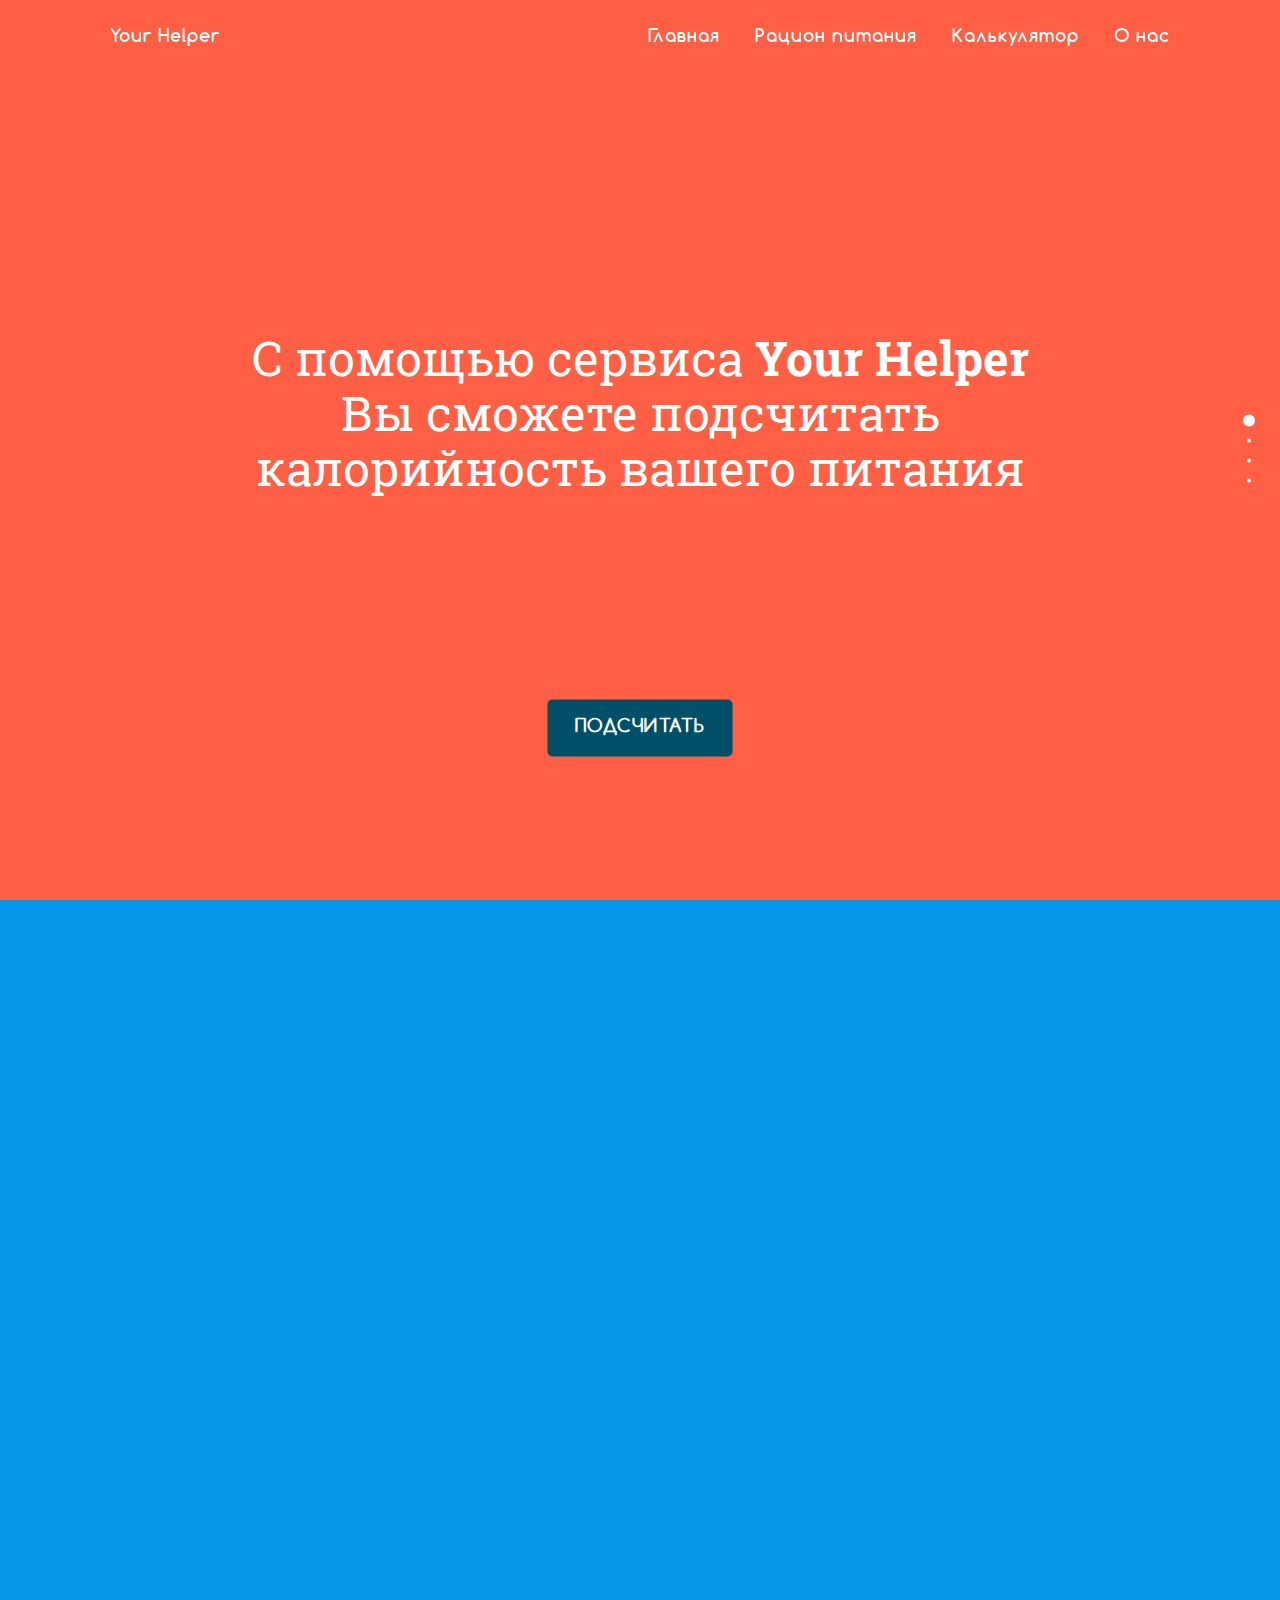
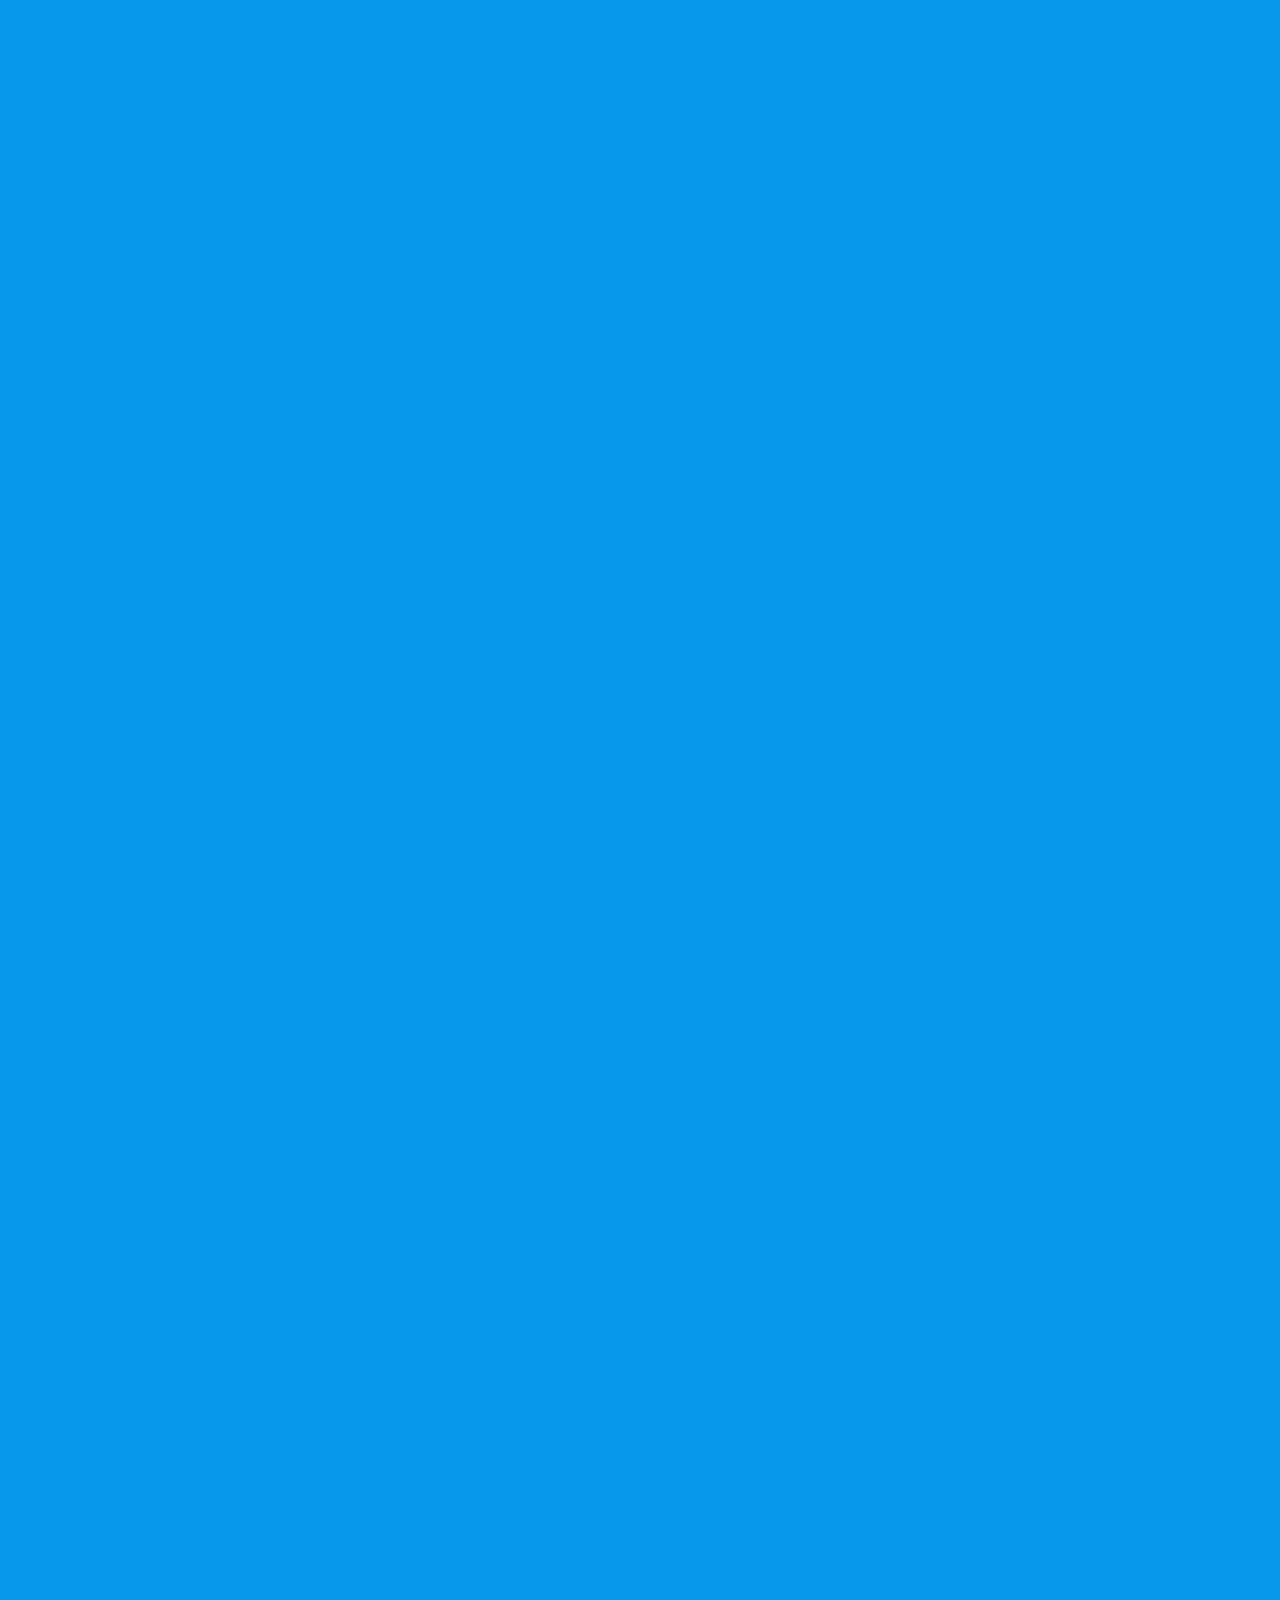
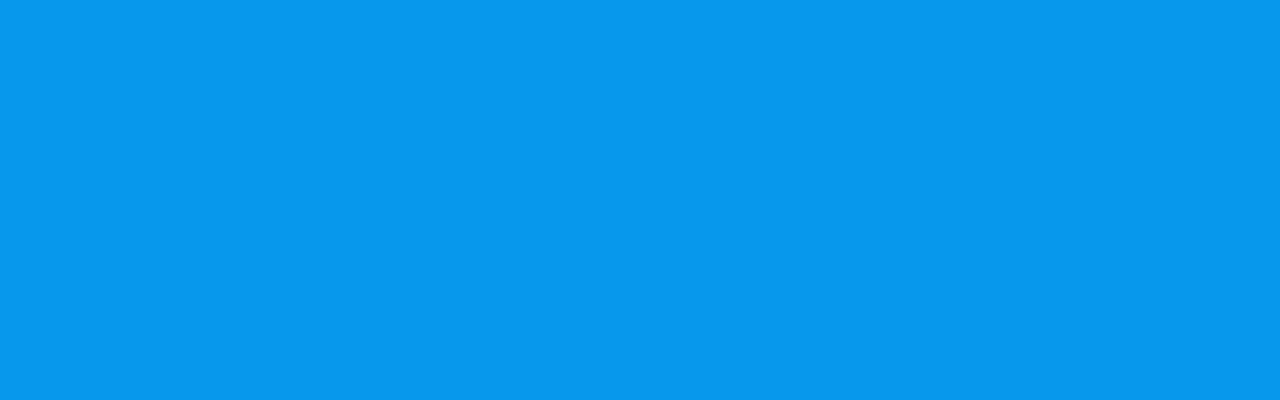
==== commit cb81a196: "create 2 pages" ====
--- a/index.html
+++ b/index.html
@@ -64,15 +64,19 @@
 				<div class="food-block">
 					<div class="food-item food-item_first">
 						<div class="food-item_hover"></div>
-						<a href="#" class="btn food-btn">
-							на сушку
-						</a>
+						<div class="food-item__btn">
+							<a href="loseweight.html" class="btn food-btn">
+								для похудения
+							</a>
+						</div>
 					</div>
 					<div class="food-item food-item_second">
 						<div class="food-item_hover"></div>
-						<a href="#" class="btn food-btn">
-							на массу
-						</a>
+						<div class="food-item__btn">
+							<a href="muscules.html" class="btn food-btn">
+								для набора массы
+							</a>
+						</div>
 					</div>
 				</div>
 			</div>
@@ -133,6 +137,13 @@
 					</form>
 				</div>
 			</div>
+			<footer class="footer">
+				<div class="footer-block">
+					<div class="footer-logo footer-item">Your Helper - калькулятор калорий</div>
+					<div class="footer-copy footer-item">&copy; Copyright 2020</div>
+					<div class="footer-other footer-item">Связаться с нами: <br><a href="mailto:mail@gmail.com">mail@gmail.com</a></div>
+				</div>
+			</footer>
 		</div>
 	</div>
 	<div class="modal hided">
--- a/css/style.css
+++ b/css/style.css
@@ -451,19 +451,29 @@
   opacity: .7;
 }
 
-.food-btn {
+.food-item__btn {
   z-index: 999;
   position: absolute;
   text-transform: uppercase;
   text-align: center;
+  display: -webkit-box;
+  display: -ms-flexbox;
+  display: flex;
+  -webkit-box-align: center;
+      -ms-flex-align: center;
+          align-items: center;
+  -webkit-box-pack: center;
+      -ms-flex-pack: center;
+          justify-content: center;
   letter-spacing: 1.5px;
-  font-size: 38px;
-  font-weight: 700;
+  font-size: 32px;
+  font-weight: 700;
+  height: 180px;
   top: 50%;
   left: 50%;
   -webkit-transform: translate(-50%, -50%);
           transform: translate(-50%, -50%);
-  background: #004f69;
+  background: #0798ec;
   color: #fff;
   padding: 28px 25px;
   border-radius: 15px;
@@ -471,9 +481,16 @@
   transition: .3s;
 }
 
-.food-btn:hover {
+.food-item__btn:hover {
   background: #fff;
-  color: #004f69;
+}
+
+.food-item__btn:hover a {
+  color: #0798ec;
+}
+
+.food-item__btn a {
+  color: #fff;
 }
 
 @media (max-width: 880px) {
@@ -1482,4 +1499,84 @@
   border: none;
   outline: none;
 }
+
+.footer {
+  position: absolute;
+  bottom: 0;
+  width: 100vw;
+  height: 15vh;
+  background-color: #333;
+}
+
+.footer-block {
+  margin: auto;
+  display: -webkit-box;
+  display: -ms-flexbox;
+  display: flex;
+  -webkit-box-align: center;
+      -ms-flex-align: center;
+          align-items: center;
+  -webkit-box-pack: justify;
+      -ms-flex-pack: justify;
+          justify-content: space-between;
+  color: #fff;
+  font-size: 19px;
+  width: 70vw;
+  height: 15vh;
+}
+
+.footer-item {
+  -ms-flex-preferred-size: 33%;
+      flex-basis: 33%;
+  text-align: center;
+}
+
+.footer-other a {
+  text-decoration: none;
+  color: #fff;
+  -webkit-transition: .3s;
+  transition: .3s;
+}
+
+.footer-other a:hover {
+  color: #f00;
+}
+
+body {
+  background-color: #0798ec;
+}
+
+.newnavbar {
+  background-color: #0798ec;
+}
+
+.newburger.actived {
+  top: 5%;
+}
+
+.newcontainer {
+  padding: 0 25px;
+  margin-top: 150px;
+  color: #fff;
+}
+
+.newcontainer span {
+  font-size: 22px;
+}
+
+.newcontainer ul {
+  margin-top: 40px;
+  max-width: 900px;
+}
+
+.newcontainer ul li {
+  font-size: 20px;
+  margin-bottom: 10px;
+}
+
+@media (max-width: 600px) {
+  .newcontainer {
+    margin-top: 100px;
+  }
+}
 /*# sourceMappingURL=style.css.map */